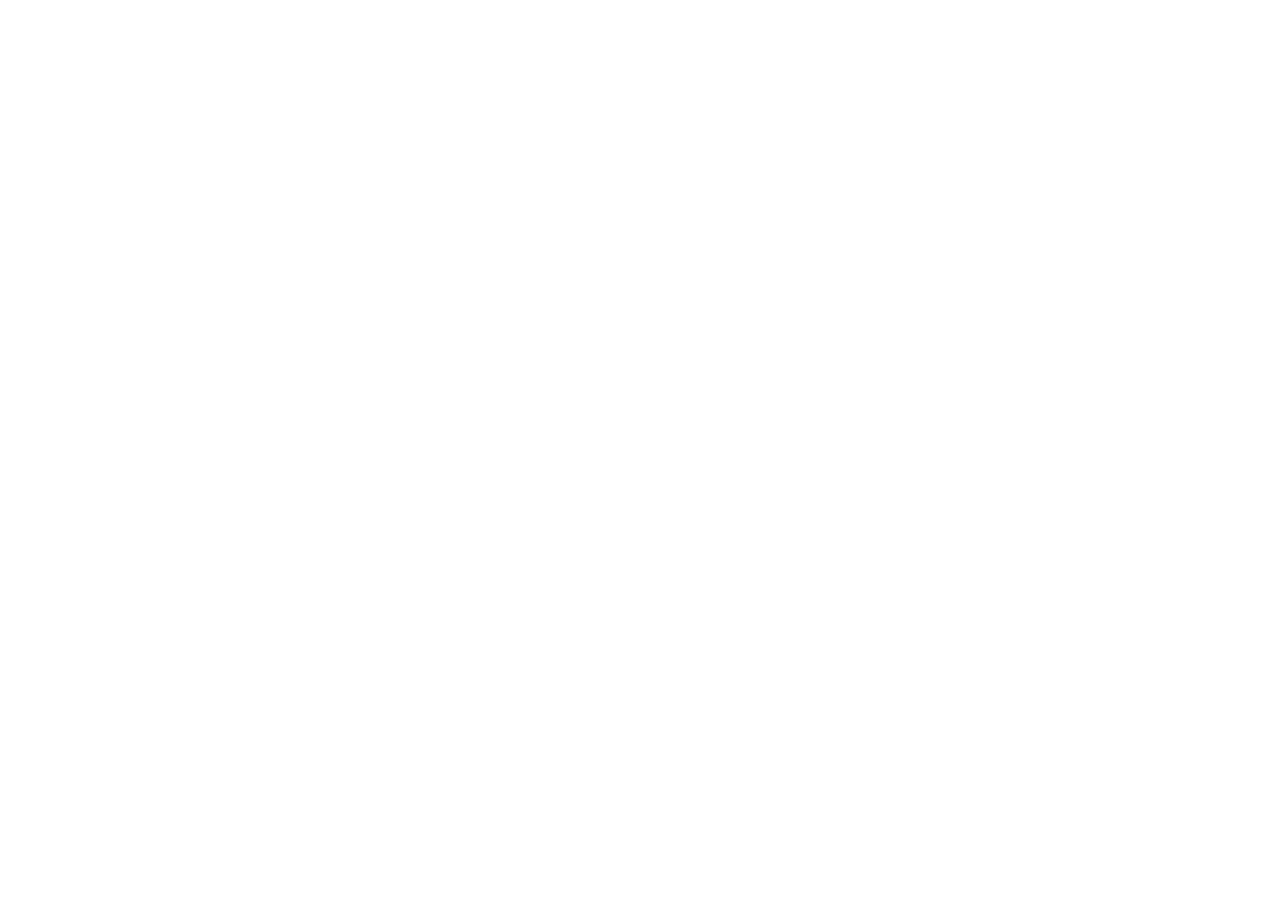
==== index.html @ d1fe24fb "first commit" ====
<!DOCTYPE html>
<html lang="en">
<head>
    <meta charset="UTF-8">
    <meta http-equiv="X-UA-Compatible" content="IE=edge">
    <meta name="viewport" content="width=device-width, initial-scale=1.0">
    <meta name="description" content="A page for creating a Character">
    <title>Document</title>
</head>
<body>
    <header></header>
    <main>
        <div class="estet"></div>
        <div class="teknik"></div>
        <div class="el"></div>
    </main>
    <footer></footer>
</body>
</html>
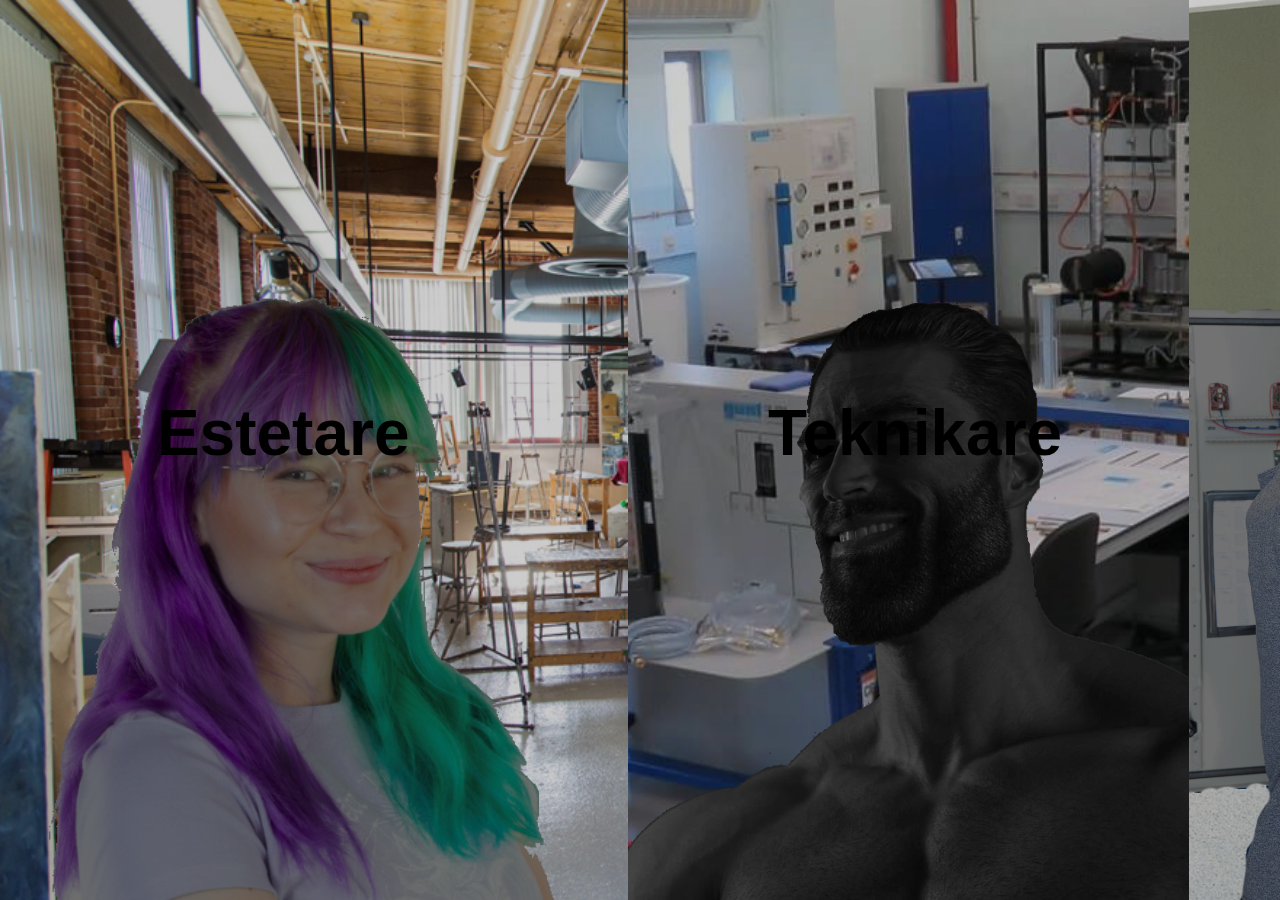
==== commit 9e6522c2: "Made a basic template" ====
--- a/index.html
+++ b/index.html
@@ -5,14 +5,30 @@
     <meta http-equiv="X-UA-Compatible" content="IE=edge">
     <meta name="viewport" content="width=device-width, initial-scale=1.0">
     <meta name="description" content="A page for creating a Character">
+    <link rel="stylesheet" href="style.css">
     <title>Document</title>
 </head>
 <body>
     <header></header>
     <main>
-        <div class="estet"></div>
-        <div class="teknik"></div>
-        <div class="el"></div>
+        <div class="estet">
+            <div>
+                <img src="estetare.png" alt="Estetare">
+                <h2>Estetare</h2>
+            </div>
+        </div>
+        <div class="teknik">
+            <div>
+                <img src="teknikare.png" alt="Teknikare">
+                <h2>Teknikare</h2>
+            </div>
+        </div>
+        <div class="el">
+            <div>
+                <img src="elare.png" alt="Elare">
+                <h2>Elare</h2>
+            </div>
+        </div>
     </main>
     <footer></footer>
 </body>
--- a/style.css
+++ b/style.css
@@ -0,0 +1,59 @@
+* {
+  margin: 0px;
+  border: 0px;
+  padding: 0px;
+}
+body {
+  margin: 0px;
+}
+main {
+  display: grid;
+  grid-template-columns: 1fr 1fr 1fr;
+  height: 100vh;
+  width: 100vw;
+  background-image: url("NTI.png");
+  background-size: cover;
+  overflow: hidden;
+}
+.estet {
+  background-image: url("estetarhus.png");
+}
+.teknik {
+  background-image: url("teknikarhus.png");
+}
+.el {
+  background-image: url("elarhus.png");
+}
+img {
+  height: 70vh;
+  filter: brightness(70%);
+  transition: 0.6s;
+  overflow: hidden;
+}
+img :hover {
+  transform: scale(1.5);
+}
+main div {
+  display: flex;
+  flex-direction: column;
+  align-items: top;
+  justify-content: flex-end;
+  background-size: cover;
+  filter: brightness(80%);
+}
+main div :hover {
+  filter: brightness(110%);
+  transform: scale(1.1);
+}
+h2 {
+  font-family: Impact, Haettenschweiler, "Arial Narrow Bold", sans-serif;
+  font-size: 5vw;
+  z-index: 1;
+  position: absolute;
+  top: 20%;
+  left: 25%;
+}
+h2 :hover {
+  transform: scale(0.9);
+  filter: brightness(90%);
+}
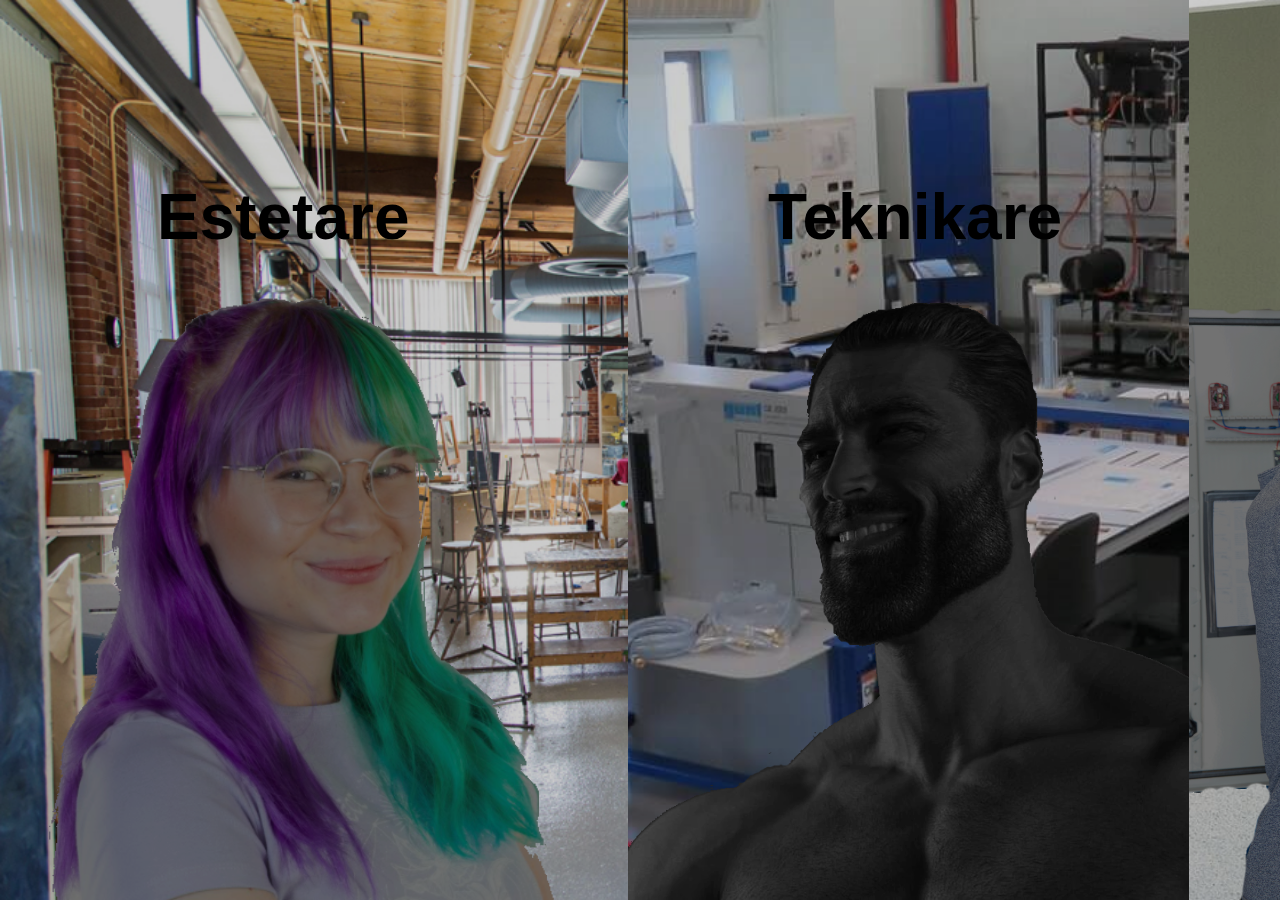
==== commit dbb016c6: "Made small fixes" ====
--- a/index.html
+++ b/index.html
@@ -12,22 +12,28 @@
     <header></header>
     <main>
         <div class="estet">
-            <div>
-                <img src="estetare.png" alt="Estetare">
+            <button>
+                <div>
+                    <img src="estetare.png" alt="Estetare">
+                </div>
                 <h2>Estetare</h2>
-            </div>
+            </button>
         </div>
         <div class="teknik">
-            <div>
-                <img src="teknikare.png" alt="Teknikare">
+            <button>
+                <div>
+                    <img src="teknikare.png" alt="Teknikare">
+                </div>
                 <h2>Teknikare</h2>
-            </div>
+            </button>
         </div>
         <div class="el">
-            <div>
-                <img src="elare.png" alt="Elare">
+            <button>
+                <div>
+                    <img src="elare.png" alt="Elare">
+                </div>
                 <h2>Elare</h2>
-            </div>
+            </button>
         </div>
     </main>
     <footer></footer>
--- a/style.css
+++ b/style.css
@@ -27,12 +27,12 @@
 img {
   height: 70vh;
   filter: brightness(70%);
-  transition: 0.6s;
   overflow: hidden;
 }
-img :hover {
-  transform: scale(1.5);
+button {
+  background-color: rgba(0, 0, 0, 0);
 }
+
 main div {
   display: flex;
   flex-direction: column;
@@ -41,9 +41,12 @@
   background-size: cover;
   filter: brightness(80%);
 }
-main div :hover {
-  filter: brightness(110%);
-  transform: scale(1.1);
+button div {
+  transition: 0.6s;
+}
+button div:hover {
+  filter: brightness(120%);
+  transform: scale(1.2);
 }
 h2 {
   font-family: Impact, Haettenschweiler, "Arial Narrow Bold", sans-serif;
@@ -53,7 +56,3 @@
   top: 20%;
   left: 25%;
 }
-h2 :hover {
-  transform: scale(0.9);
-  filter: brightness(90%);
-}
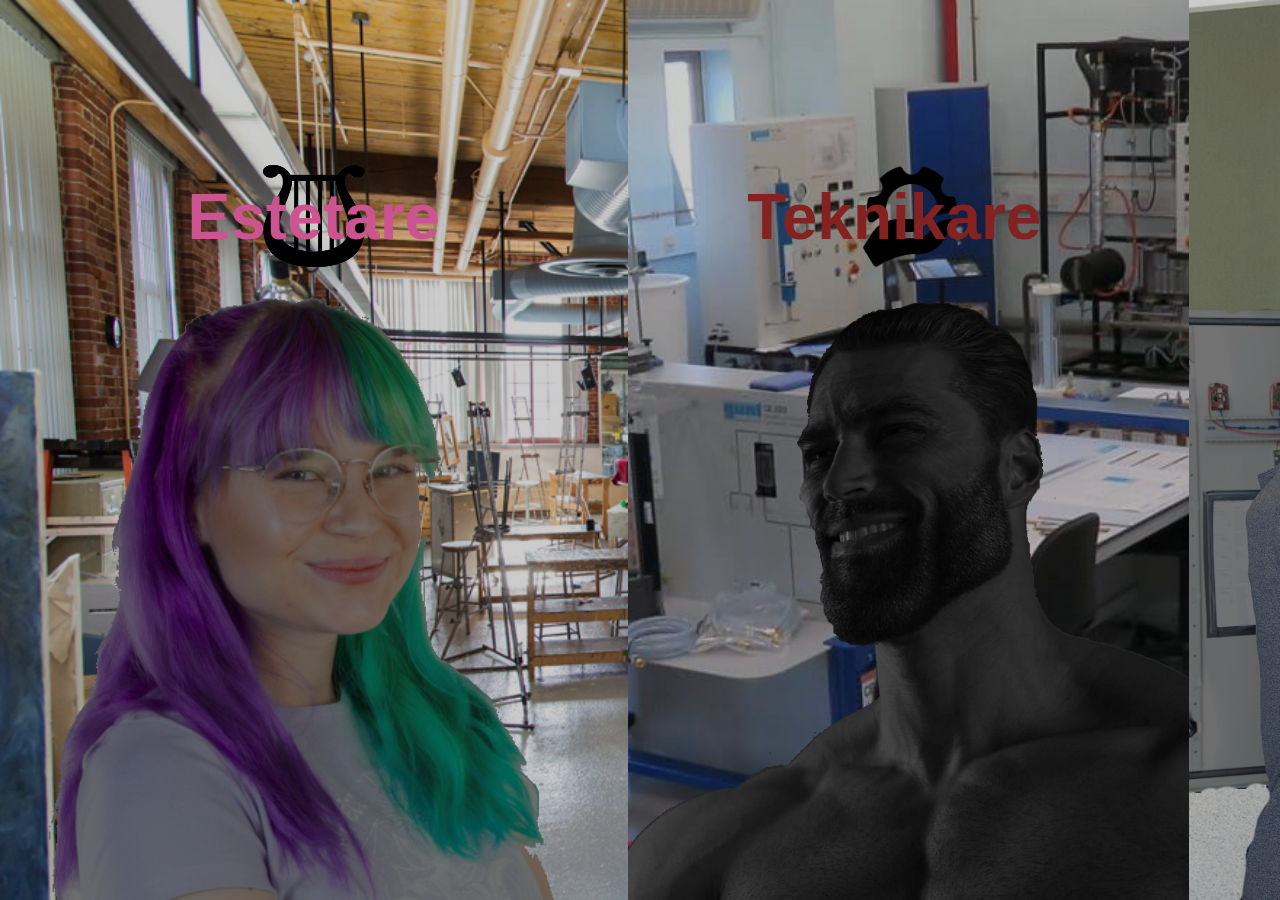
==== commit 6621e75c: "Added a customization page" ====
--- a/index.html
+++ b/index.html
@@ -6,33 +6,37 @@
     <meta name="viewport" content="width=device-width, initial-scale=1.0">
     <meta name="description" content="A page for creating a Character">
     <link rel="stylesheet" href="style.css">
+    <script src="java.js" defer></script>
     <title>Document</title>
 </head>
 <body>
     <header></header>
     <main>
         <div class="estet">
-            <button>
+            <button data-estetbutton>
+                <h2 id="Es">Estetare</h2>
+                <img src="Es.png" alt="Lyre" class="icon">
                 <div>
                     <img src="estetare.png" alt="Estetare">
                 </div>
-                <h2>Estetare</h2>
             </button>
         </div>
         <div class="teknik">
-            <button>
+            <button data-teknikbutton>
+                <h2 id="Te">Teknikare</h2>
+                <img src="Te.png" alt="cog" class="icon">
                 <div>
                     <img src="teknikare.png" alt="Teknikare">
                 </div>
-                <h2>Teknikare</h2>
             </button>
         </div>
         <div class="el">
-            <button>
+            <h2 id="El">Elare</h2>
+            <img src="El.png" alt="lightning" class="icon">
+            <button data-elbutton>
                 <div>
                     <img src="elare.png" alt="Elare">
                 </div>
-                <h2>Elare</h2>
             </button>
         </div>
     </main>
--- a/style.css
+++ b/style.css
@@ -2,9 +2,6 @@
   margin: 0px;
   border: 0px;
   padding: 0px;
-}
-body {
-  margin: 0px;
 }
 main {
   display: grid;
@@ -14,6 +11,16 @@
   background-image: url("NTI.png");
   background-size: cover;
   overflow: hidden;
+}
+
+h2 {
+  font-family: Impact, Haettenschweiler, "Arial Narrow Bold", sans-serif;
+  font-size: 5vw;
+  z-index: 1;
+  position: absolute;
+  top: 20%;
+  left: 25%;
+  right: 25%;
 }
 .estet {
   background-image: url("estetarhus.png");
@@ -33,6 +40,12 @@
   background-color: rgba(0, 0, 0, 0);
 }
 
+.icon {
+  height: 8vw;
+  width: 8vw;
+  align-self: center;
+  justify-self: flex-start;
+}
 main div {
   display: flex;
   flex-direction: column;
@@ -45,14 +58,18 @@
   transition: 0.6s;
 }
 button div:hover {
-  filter: brightness(120%);
+  filter: brightness(125%);
   transform: scale(1.2);
 }
-h2 {
-  font-family: Impact, Haettenschweiler, "Arial Narrow Bold", sans-serif;
-  font-size: 5vw;
-  z-index: 1;
-  position: absolute;
-  top: 20%;
-  left: 25%;
+
+#El {
+  color: blue;
+  left: 35%;
 }
+#Es {
+  color: hotpink;
+}
+#Te {
+  color: brown;
+  left: 20%;
+}
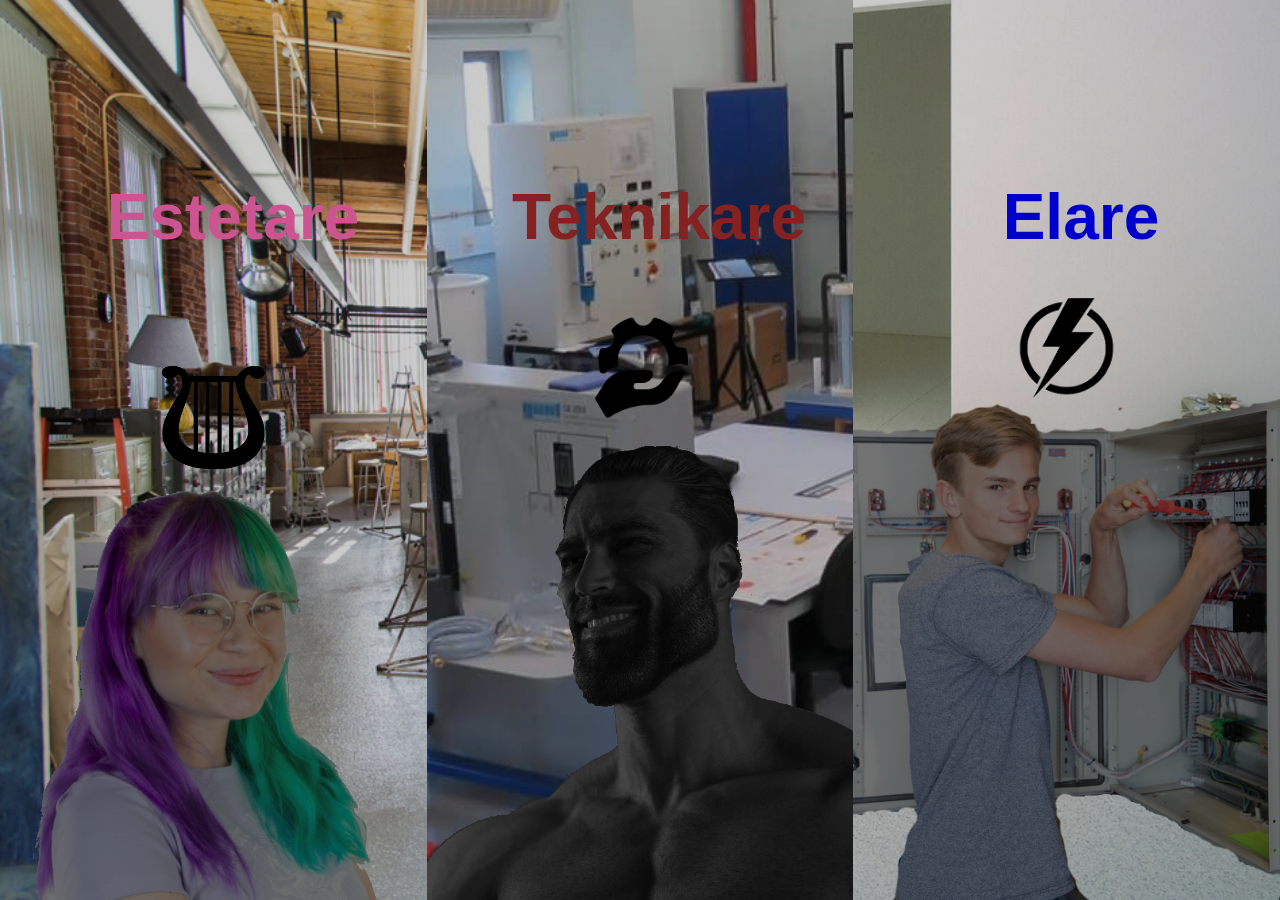
==== commit fe9a7b77: "Made some final touches" ====
--- a/index.html
+++ b/index.html
@@ -4,10 +4,10 @@
     <meta charset="UTF-8">
     <meta http-equiv="X-UA-Compatible" content="IE=edge">
     <meta name="viewport" content="width=device-width, initial-scale=1.0">
-    <meta name="description" content="A page for creating a Character">
+    <meta name="description" content="En sida där man kan skapa en NTI elev">
     <link rel="stylesheet" href="style.css">
     <script src="java.js" defer></script>
-    <title>Document</title>
+    <title>Välj en linje!</title>
 </head>
 <body>
     <header></header>
@@ -32,7 +32,7 @@
         </div>
         <div class="el">
             <h2 id="El">Elare</h2>
-            <img src="El.png" alt="lightning" class="icon">
+            <img src="blixt.png" alt="lightning" class="icon">
             <button data-elbutton>
                 <div>
                     <img src="elare.png" alt="Elare">
--- a/style.css
+++ b/style.css
@@ -32,7 +32,7 @@
   background-image: url("elarhus.png");
 }
 img {
-  height: 70vh;
+  width: 33.3333vw;
   filter: brightness(70%);
   overflow: hidden;
 }
